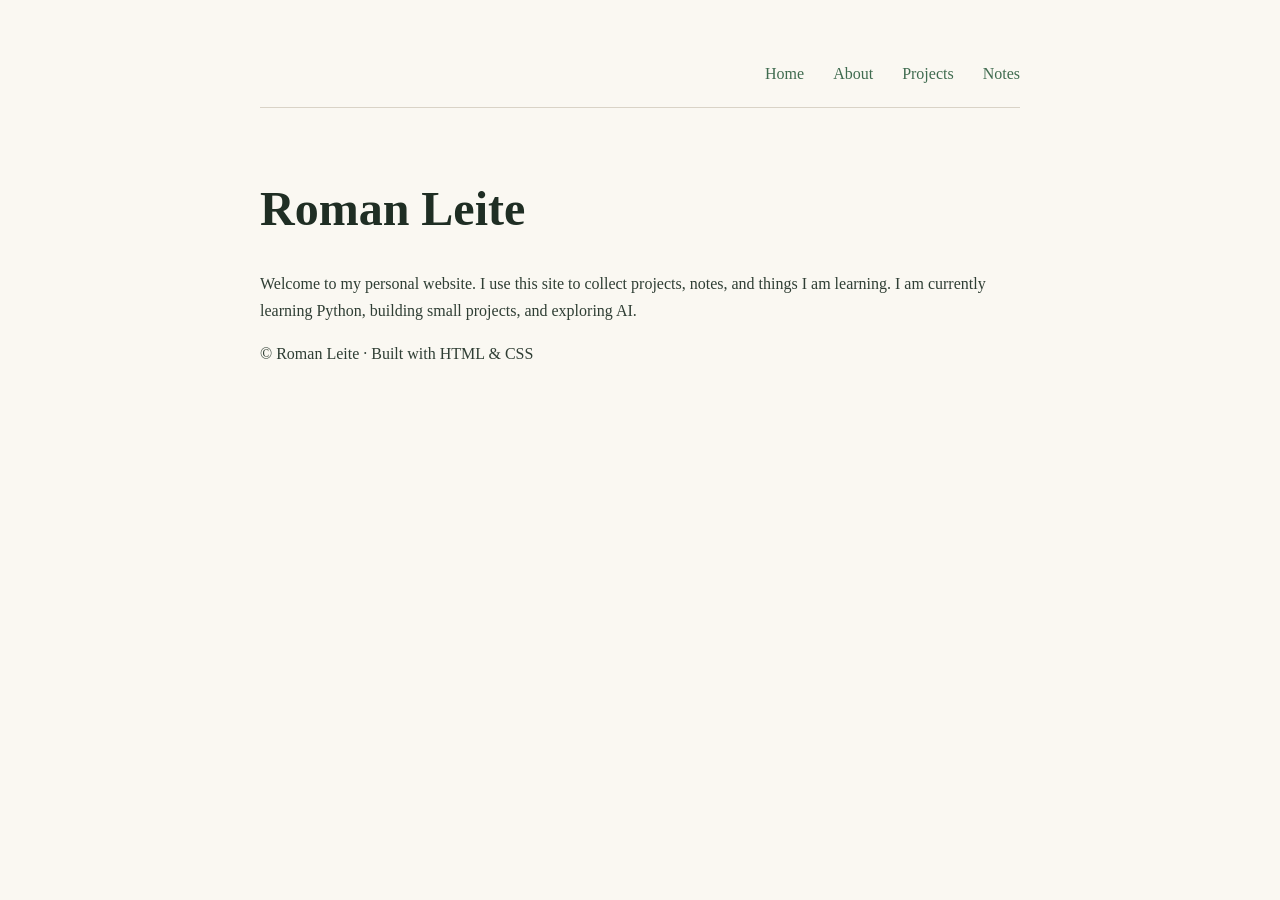
==== index.html @ 777d28a1 "Update index.html" ====
<!DOCTYPE html>
<html lang="en">

<head>
    <meta charset="UTF-8">
    <title>Roman Leite</title>
    <link rel="stylesheet" href="style.css">
</head>

<body>

<nav>
    <a href="index.html">Home</a>
    <a href="about.html">About</a>
    <a href="projects.html">Projects</a>
    <a href="notes.html">Notes</a>
</nav>

<h1>Roman Leite</h1>

<p>
    Welcome to my personal website. I use this site to collect projects,
    notes, and things I am learning. I am currently learning Python, building small projects, and exploring AI.
</p>





<footer>
    <p>
        © Roman Leite · Built with HTML & CSS 
</footer>

</body>
</html>
---- style.css ----
body {
    max-width: 760px;
    margin: 60px auto;
    padding: 0 20px;
    font-family: Georgia, serif;
    line-height: 1.7;
    background-color: #faf8f2;
    color: #2f3e34;
}

nav {
    text-align: right;
    border-bottom: 1px solid #d9d3c7;
    padding-bottom: 20px;
    margin-bottom: 60px;
}

nav a {
    margin-left: 25px;
    color: #3f6b4f;
    text-decoration: none;
    font-weight: normal;
}

nav a:hover {
    color: #274232;
    text-decoration: underline;
}

h1, h2, h3 {
    color: #1f2e24;
}

h1 {
    font-size: 3rem;
    margin-bottom: 20px;
    
}
.intro {
    margin-bottom: 60px;
}

.intro p {
    font-size: 1.3rem;
    color: #5a655d;
}

.post {
    margin-bottom: 30px;
    padding: 20px 0;
    border-bottom: 1px solid #d9d3c7;
}

.post a {
    font-size: 1.3rem;
    font-weight: bold;
    color: #3f6b4f;
    text-decoration: none;
}

.post a:hover {
    color: #274232;
    text-decoration: underline;
}

<footer>
    <p>
        Roman Leite · Built with HTML & CSS · Hosted on GitHub Pages
    </p>
</footer>

}
.tracker {
    background: #ffffff;
    padding: 30px;
    border-radius: 16px;
    margin-top: 20px;
}

.tracker input {
    padding: 12px;
    width: 260px;
    font-size: 16px;
}

.tracker button {
    padding: 12px 16px;
    margin-left: 6px;
    cursor: pointer;
}

#habitList {
    list-style: none;
    padding: 0;
}

#habitList li {
    background: #f4f1ea;
    padding: 14px;
    margin: 10px 0;
    border-radius: 10px;
}
#habitList {
    list-style: none;
    padding: 0;
}

#habitList li {
    background: #f4f1ea;
    padding: 14px;
    margin: 10px 0;
    border-radius: 10px;
    display: flex;
    align-items: center;
    gap: 10px;
}

#habitList li span {
    flex: 1;
}

.progress-container {
    width: 100%;
    height: 24px;
    background: #ddd;
    border-radius: 12px;
    overflow: hidden;
    margin-top: 15px;
}

#progressBar {
    height: 100%;
    width: 0%;
    background: #2f5d46;
    transition: width 0.3s ease;
}
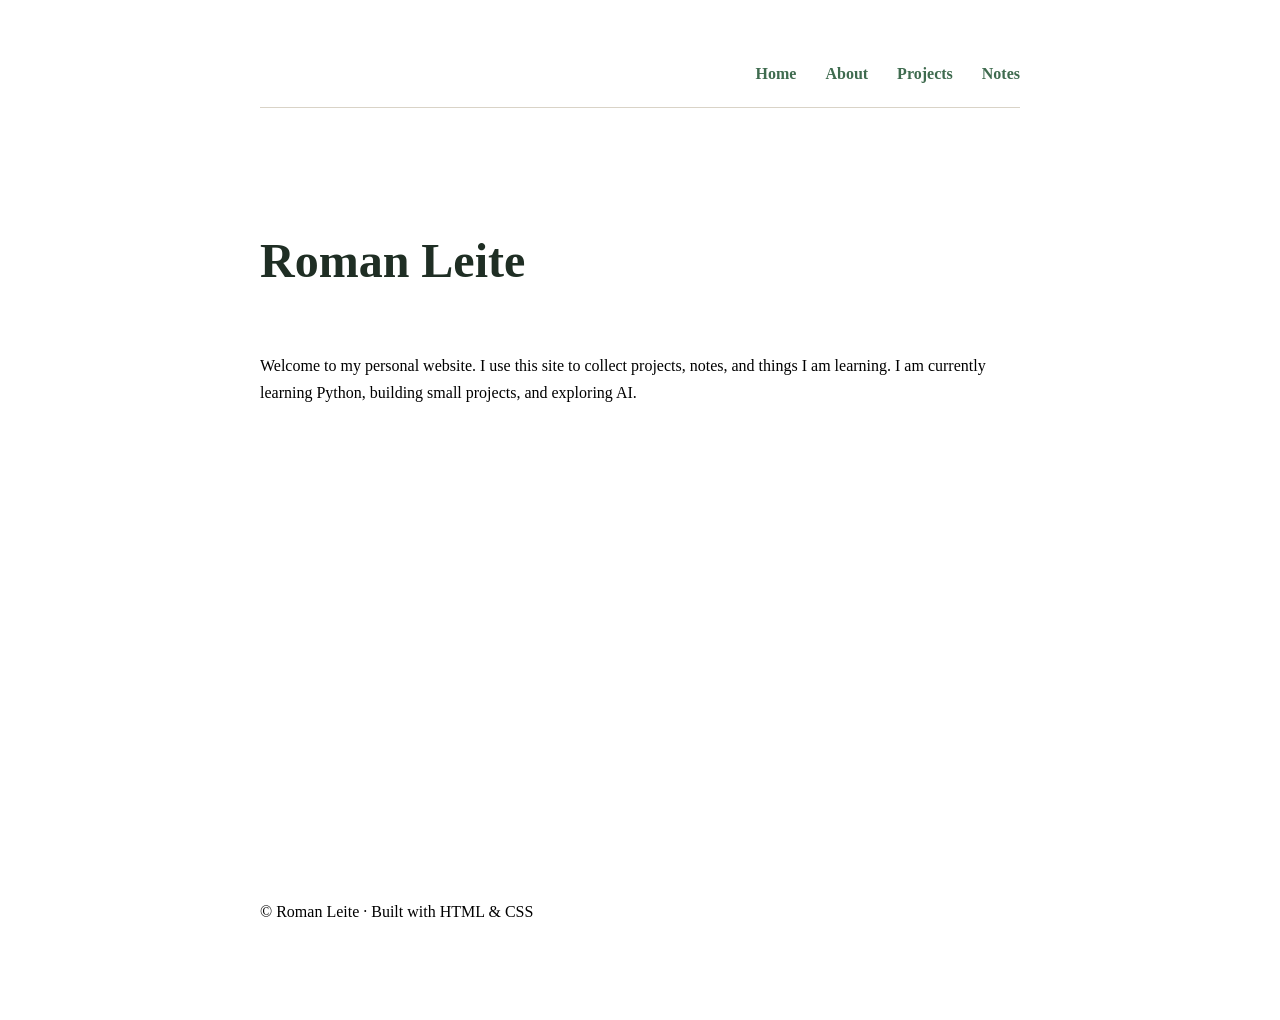
==== commit 08c5318d: "Footer" ====
--- a/index.html
+++ b/index.html
@@ -16,6 +16,8 @@
     <a href="notes.html">Notes</a>
 </nav>
 
+<main>
+
 <h1>Roman Leite</h1>
 
 <p>
@@ -23,9 +25,7 @@
     notes, and things I am learning. I am currently learning Python, building small projects, and exploring AI.
 </p>
 
-
-
-
+</main>
 
 <footer>
     <p>
--- a/style.css
+++ b/style.css
@@ -1,25 +1,27 @@
 body {
     max-width: 760px;
+    min-height: 100vh;
     margin: 60px auto;
     padding: 0 20px;
     font-family: Georgia, serif;
     line-height: 1.7;
-    background-color: #faf8f2;
-    color: #2f3e34;
+
+    display: flex;
+    flex-direction: column;
 }
 
 nav {
     text-align: right;
     border-bottom: 1px solid #d9d3c7;
     padding-bottom: 20px;
-    margin-bottom: 60px;
+    margin-bottom: 80px;
 }
 
 nav a {
     margin-left: 25px;
     color: #3f6b4f;
     text-decoration: none;
-    font-weight: normal;
+    font-weight: bold;
 }
 
 nav a:hover {
@@ -33,104 +35,30 @@
 
 h1 {
     font-size: 3rem;
-    margin-bottom: 20px;
-    
-}
-.intro {
-    margin-bottom: 60px;
+    margin-bottom: 50px;
 }
 
-.intro p {
-    font-size: 1.3rem;
-    color: #5a655d;
+h2 {
+    margin-top: 80px;
+    margin-bottom: 25px;
 }
 
-.post {
-    margin-bottom: 30px;
-    padding: 20px 0;
-    border-bottom: 1px solid #d9d3c7;
+p {
+    margin-bottom: 35px;
 }
 
-.post a {
-    font-size: 1.3rem;
-    font-weight: bold;
-    color: #3f6b4f;
-    text-decoration: none;
+ul {
+    margin-bottom: 40px;
 }
 
-.post a:hover {
-    color: #274232;
-    text-decoration: underline;
+html {
+    overflow-y: auto;
 }
 
-<footer>
-    <p>
-        Roman Leite · Built with HTML & CSS · Hosted on GitHub Pages
-    </p>
-</footer>
-
-}
-.tracker {
-    background: #ffffff;
-    padding: 30px;
-    border-radius: 16px;
-    margin-top: 20px;
+body {
+    overflow-x: hidden;
 }
 
-.tracker input {
-    padding: 12px;
-    width: 260px;
-    font-size: 16px;
-}
-
-.tracker button {
-    padding: 12px 16px;
-    margin-left: 6px;
-    cursor: pointer;
-}
-
-#habitList {
-    list-style: none;
-    padding: 0;
-}
-
-#habitList li {
-    background: #f4f1ea;
-    padding: 14px;
-    margin: 10px 0;
-    border-radius: 10px;
-}
-#habitList {
-    list-style: none;
-    padding: 0;
-}
-
-#habitList li {
-    background: #f4f1ea;
-    padding: 14px;
-    margin: 10px 0;
-    border-radius: 10px;
-    display: flex;
-    align-items: center;
-    gap: 10px;
-}
-
-#habitList li span {
+main {
     flex: 1;
-}
-
-.progress-container {
-    width: 100%;
-    height: 24px;
-    background: #ddd;
-    border-radius: 12px;
-    overflow: hidden;
-    margin-top: 15px;
-}
-
-#progressBar {
-    height: 100%;
-    width: 0%;
-    background: #2f5d46;
-    transition: width 0.3s ease;
 }
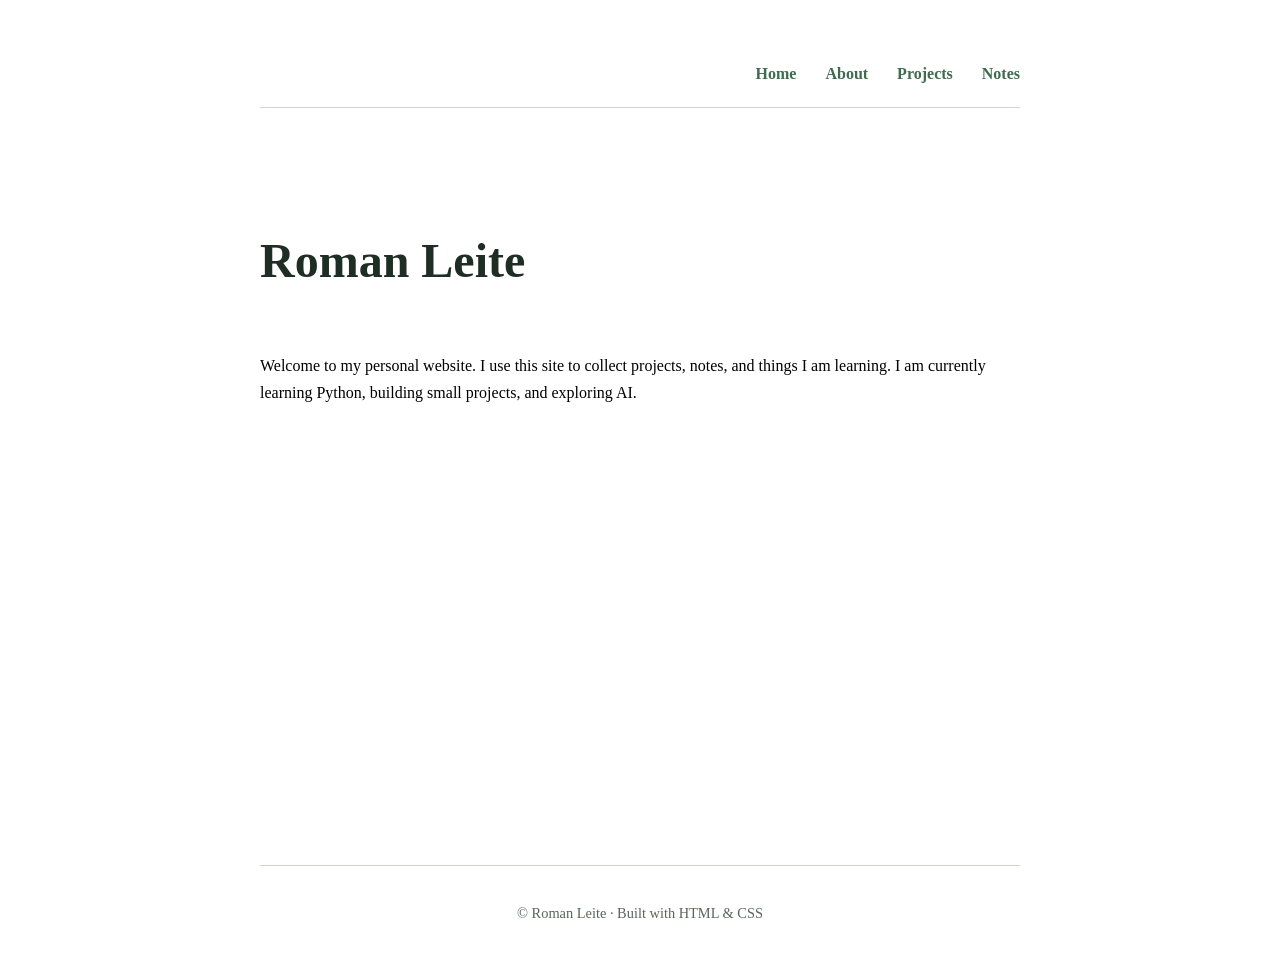
==== commit 495966c7: "Footer" ====
--- a/index.html
+++ b/index.html
@@ -28,8 +28,7 @@
 </main>
 
 <footer>
-    <p>
-        © Roman Leite · Built with HTML & CSS 
+    <p>© Roman Leite · Built with HTML & CSS</p>
 </footer>
 
 </body>
--- a/style.css
+++ b/style.css
@@ -1,13 +1,25 @@
 body {
     max-width: 760px;
     min-height: 100vh;
-    margin: 60px auto;
-    padding: 0 20px;
+    margin: 0 auto;
+    padding: 60px 20px 0 20px;
     font-family: Georgia, serif;
     line-height: 1.7;
 
     display: flex;
     flex-direction: column;
+}
+
+main {
+    flex: 1;
+}
+
+footer {
+    border-top: 1px solid #d9d3c7;
+    padding-top: 20px;
+    text-align: center;
+    color: #5a655d;
+    font-size: 0.9em;
 }
 
 nav {
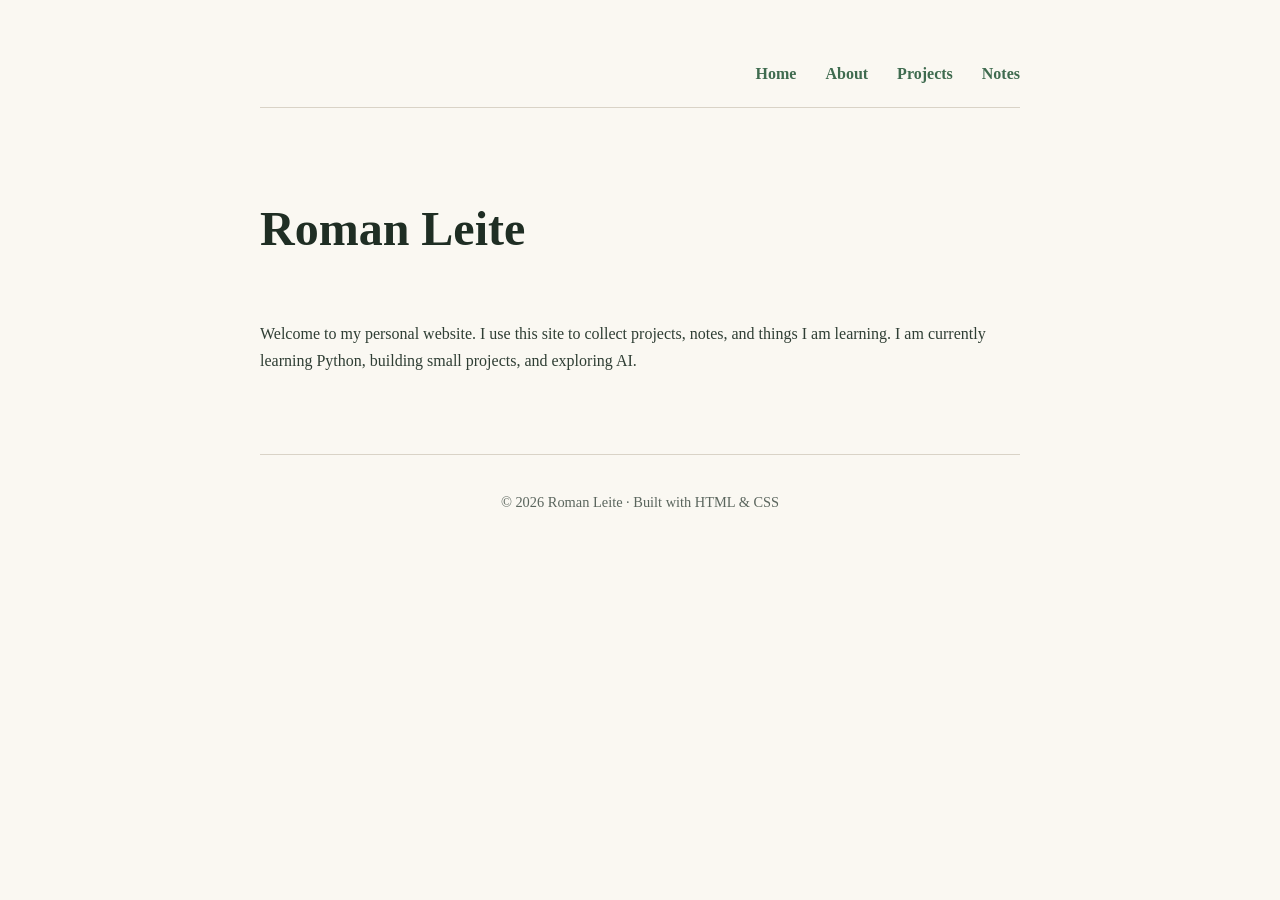
==== commit ce95e356: "Adjustment" ====
--- a/index.html
+++ b/index.html
@@ -28,7 +28,7 @@
 </main>
 
 <footer>
-    <p>© Roman Leite · Built with HTML & CSS</p>
+    <p>© 2026 Roman Leite · Built with HTML & CSS</p>
 </footer>
 
 </body>
--- a/style.css
+++ b/style.css
@@ -1,22 +1,17 @@
 body {
     max-width: 760px;
-    min-height: 100vh;
-    margin: 0 auto;
-    padding: 60px 20px 0 20px;
+    margin: 60px auto;
+    padding: 0 20px;
     font-family: Georgia, serif;
     line-height: 1.7;
-
-    display: flex;
-    flex-direction: column;
-}
-
-main {
-    flex: 1;
+    background-color: #faf8f2;
+    color: #2f3e34;
 }
 
 footer {
     border-top: 1px solid #d9d3c7;
     padding-top: 20px;
+    margin-top: 80px;
     text-align: center;
     color: #5a655d;
     font-size: 0.9em;
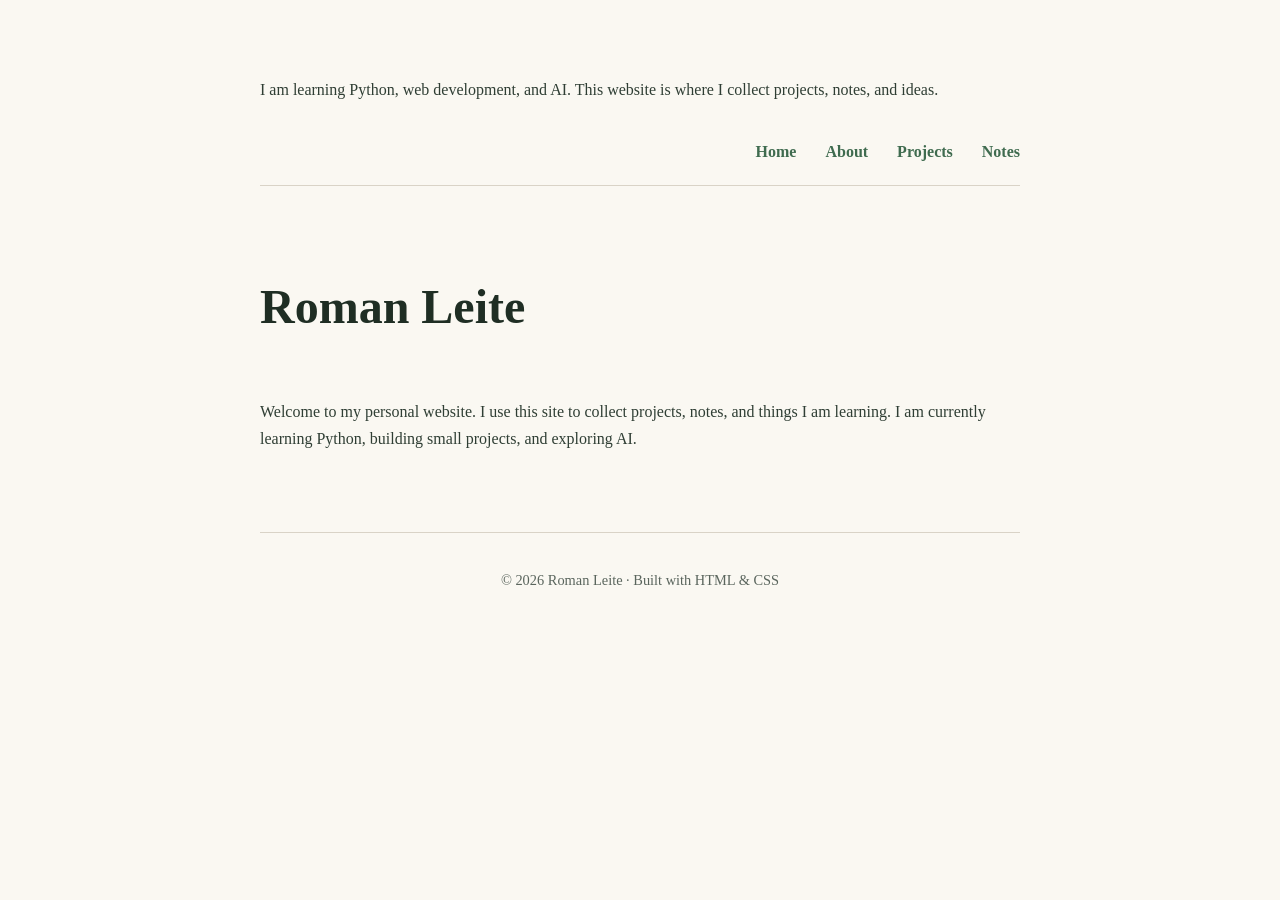
==== commit 1efa4fc4: "Update index.html" ====
--- a/index.html
+++ b/index.html
@@ -6,6 +6,11 @@
     <title>Roman Leite</title>
     <link rel="stylesheet" href="style.css">
 </head>
+
+<p>
+I am learning Python, web development, and AI.
+This website is where I collect projects, notes, and ideas.
+</p>
 
 <body>
 
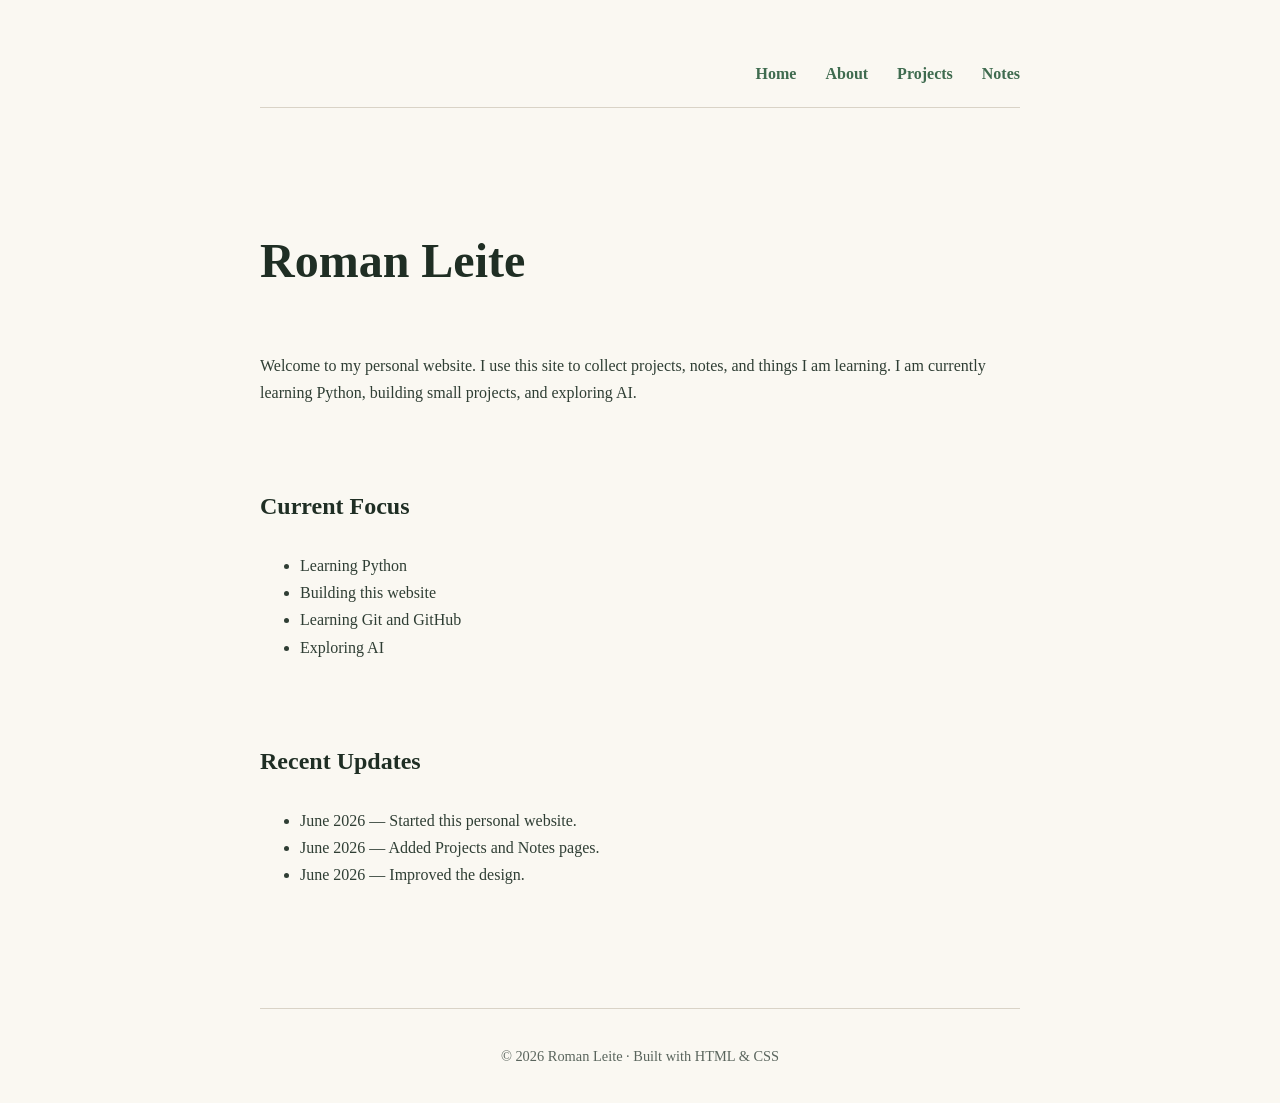
==== commit 94c6794f: "Adjustments" ====
--- a/index.html
+++ b/index.html
@@ -6,11 +6,6 @@
     <title>Roman Leite</title>
     <link rel="stylesheet" href="style.css">
 </head>
-
-<p>
-I am learning Python, web development, and AI.
-This website is where I collect projects, notes, and ideas.
-</p>
 
 <body>
 
@@ -22,13 +17,29 @@
 </nav>
 
 <main>
-
 <h1>Roman Leite</h1>
 
 <p>
     Welcome to my personal website. I use this site to collect projects,
     notes, and things I am learning. I am currently learning Python, building small projects, and exploring AI.
 </p>
+
+<h2>Current Focus</h2>
+
+<ul>
+    <li>Learning Python</li>
+    <li>Building this website</li>
+    <li>Learning Git and GitHub</li>
+    <li>Exploring AI</li>
+</ul>
+
+<h2>Recent Updates</h2>
+
+<ul>
+    <li>June 2026 — Started this personal website.</li>
+    <li>June 2026 — Added Projects and Notes pages.</li>
+    <li>June 2026 — Improved the design.</li>
+</ul>
 
 </main>
 
--- a/style.css
+++ b/style.css
@@ -1,11 +1,15 @@
 body {
     max-width: 760px;
-    margin: 60px auto;
-    padding: 0 20px;
+    min-height: 100vh;
+    margin: 0 auto;
+    padding: 60px 20px 0 20px;
     font-family: Georgia, serif;
     line-height: 1.7;
     background-color: #faf8f2;
     color: #2f3e34;
+
+    display: flex;
+    flex-direction: column;
 }
 
 footer {
@@ -62,10 +66,6 @@
     overflow-y: auto;
 }
 
-body {
-    overflow-x: hidden;
-}
-
 main {
     flex: 1;
-}+}
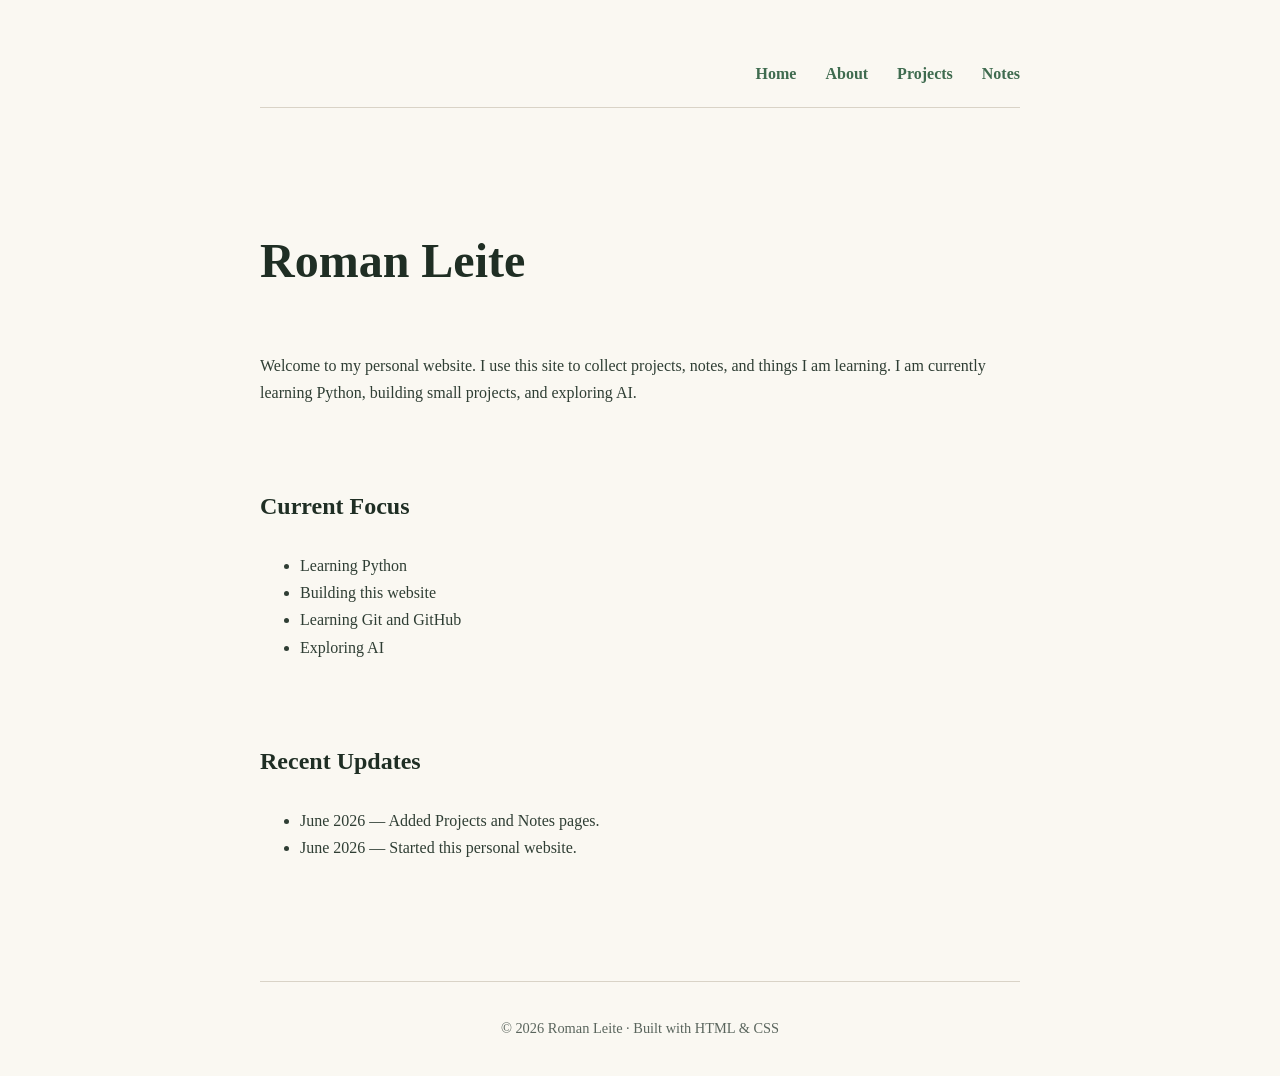
==== commit 02af4e06: "adjustment" ====
--- a/index.html
+++ b/index.html
@@ -36,9 +36,8 @@
 <h2>Recent Updates</h2>
 
 <ul>
+    <li>June 2026 — Added Projects and Notes pages.</li>
     <li>June 2026 — Started this personal website.</li>
-    <li>June 2026 — Added Projects and Notes pages.</li>
-    <li>June 2026 — Improved the design.</li>
 </ul>
 
 </main>
